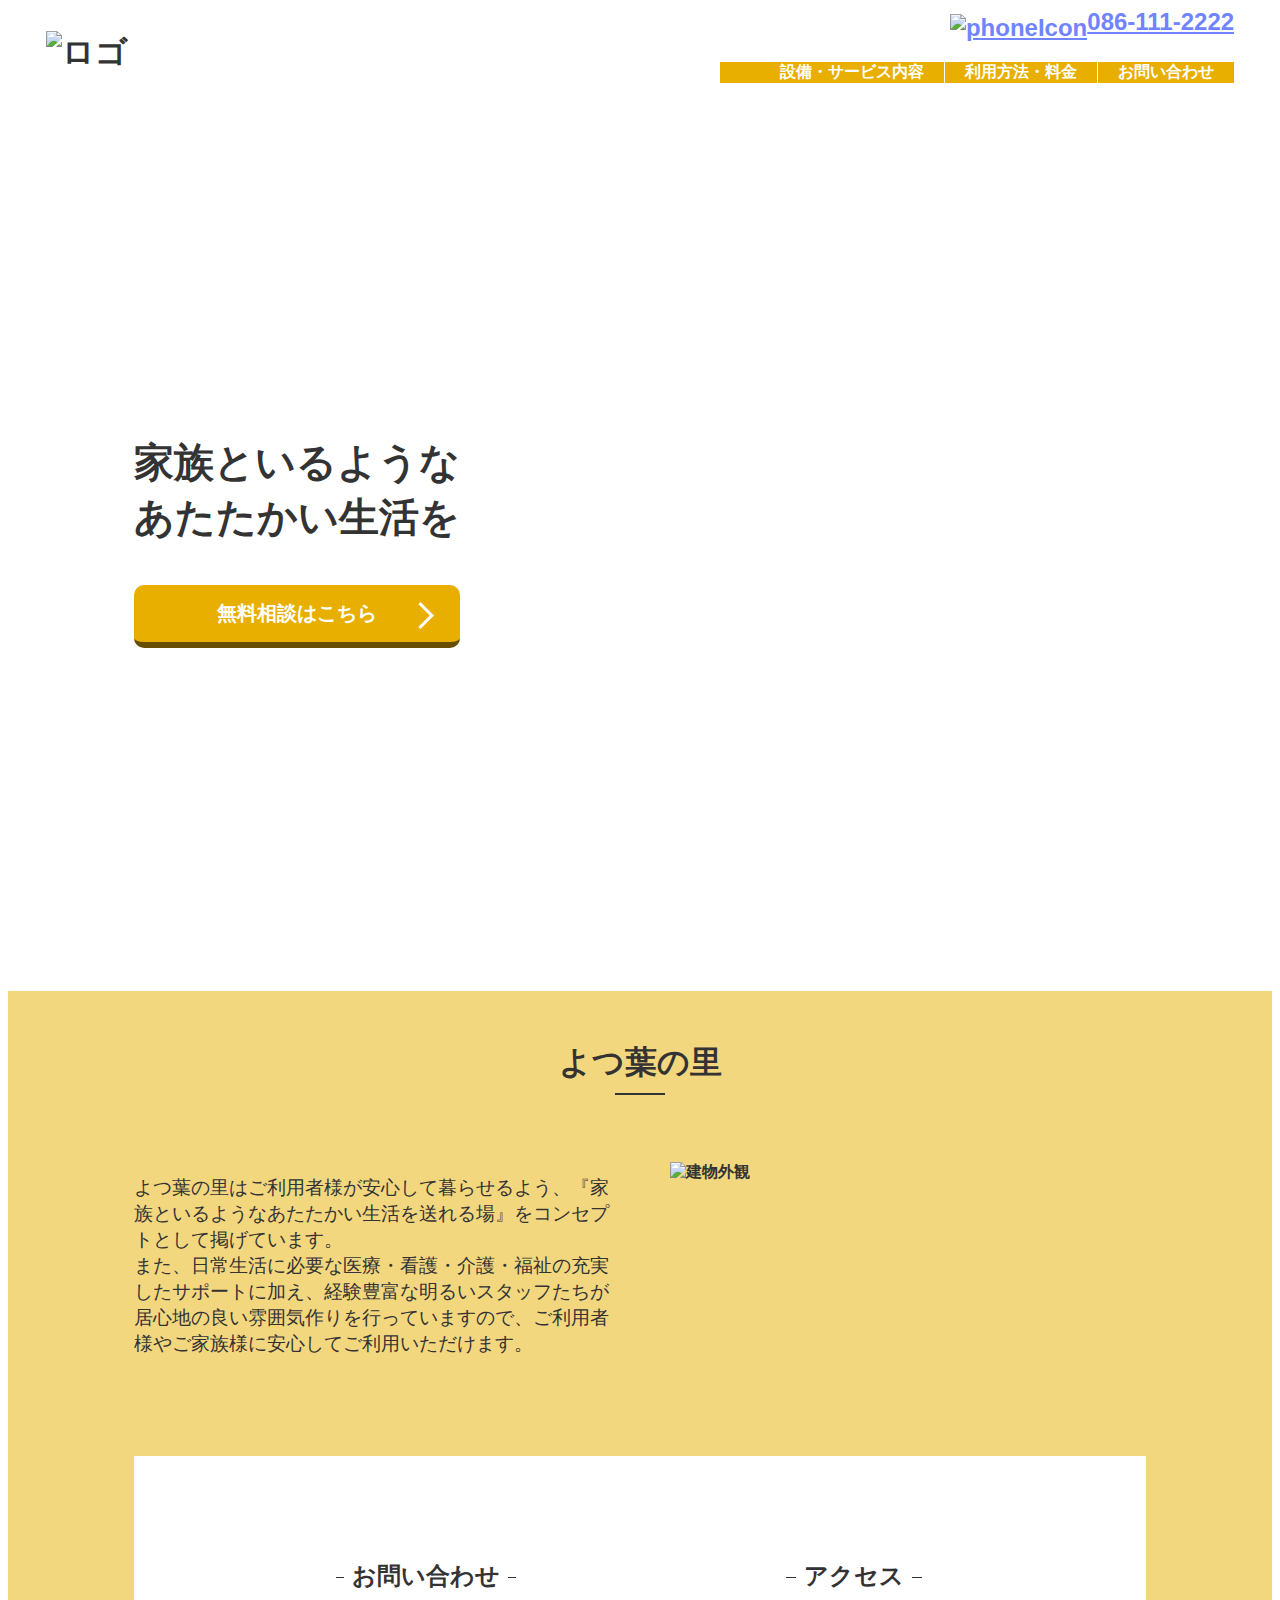
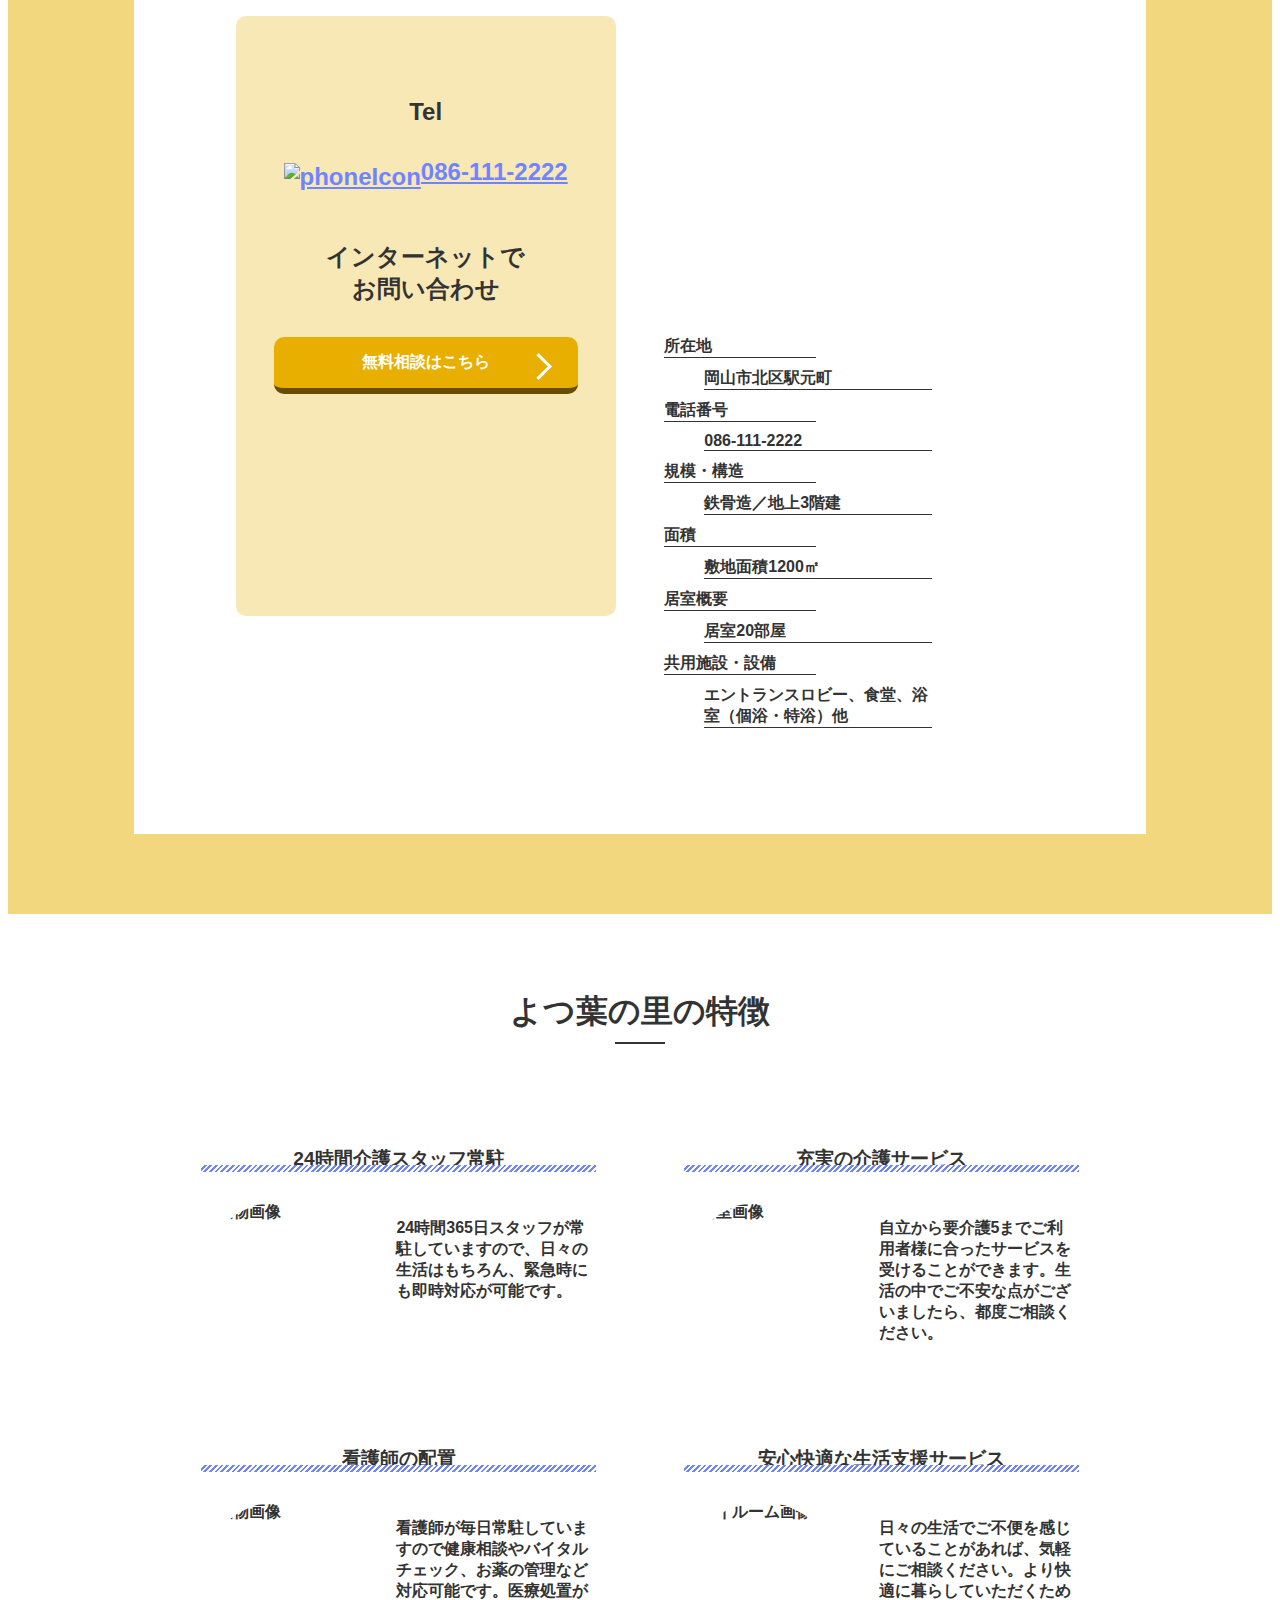
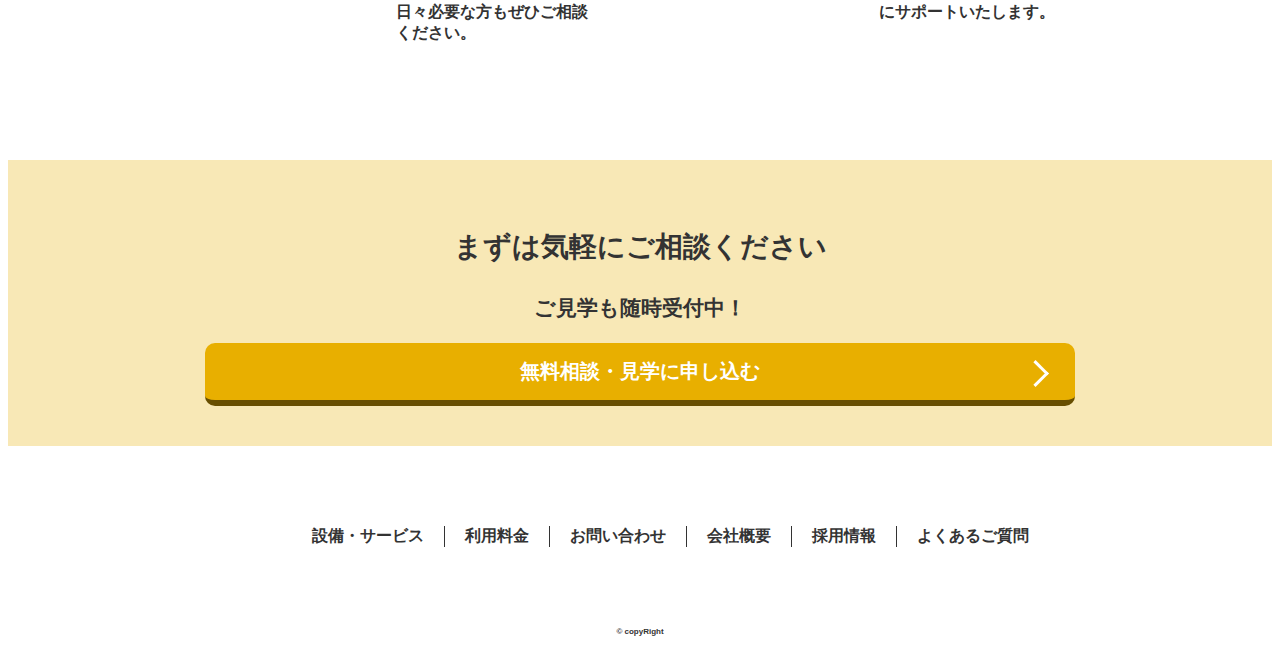
==== yotsuba/index.html @ 3f88aa65 "code" ====
<!DOCTYPE html>
<html lang="ja">

<head>
    <meta charset="UTF-8">
    <meta http-equiv="X-UA-Compatible" content="IE=edge">
    <meta name="viewport" content="width=device-width, initial-scale=1.0">
    <title>有料老人ホーム　よつ葉の里</title>
    <meta name="description" content="岡山市北区○○にある有料老人ホーム　よつ葉の里です。随時、無料相談会にご案内いたしております！">
    <link rel="stylesheet" href="https://unpkg.com/ress/dist/ress.min.css">
    <link rel="stylesheet" href="css/style.css">
    <link rel="icon" href="img/favicon.png" type="image/png">
    <script src="https://ajax.googleapis.com/ajax/libs/jquery/3.5.1/jquery.min.js"></script>
    <script src="js/main.js"></script>

    <script>
        // フォント指定
        (function(d) {
            var config = {
                    kitId: 'klb5jns',
                    scriptTimeout: 3000,
                    async: true
                },
                h = d.documentElement,
                t = setTimeout(function() {
                    h.className = h.className.replace(/\bwf-loading\b/g, "") + " wf-inactive";
                }, config.scriptTimeout),
                tk = d.createElement("script"),
                f = false,
                s = d.getElementsByTagName("script")[0],
                a;
            h.className += " wf-loading";
            tk.src = 'https://use.typekit.net/' + config.kitId + '.js';
            tk.async = true;
            tk.onload = tk.onreadystatechange = function() {
                a = this.readyState;
                if (f || a && a != "complete" && a != "loaded") return;
                f = true;
                clearTimeout(t);
                try {
                    Typekit.load(config)
                } catch (e) {}
            };
            s.parentNode.insertBefore(tk, s)
        })(document);
    </script>

</head>

<body>
    <header id="header">
        <h1 class="logo">
            <a href="index.html"><img src="img/logo.png" alt="ロゴ"></a>
        </h1>

        <div>
            <div class="tel">
                <a href="tel:"><img class="icon" src="img/Phone.png" alt="phoneIcon">086-111-2222</a>
            </div>
            <nav id="navi">
                <ul>
                    <a href="#">
                        <li>設備・サービス内容</li>
                    </a>
                    <a href="#">
                        <li>利用方法・料金</li>
                    </a>
                    <a href="#">
                        <li>お問い合わせ</li>
                    </a>
                </ul>
            </nav>
        </div>

        <div class="hamburger">
            <span></span>
            <span></span>
            <span></span>
        </div>

        <div id="mask"></div>
    </header>

    <main>
        <!-- メインビジュアル -->
        <div id="main-visual">
            <div class="text">
                <p>家族といるような<br>あたたかい生活を</p>
                <a class="btn" href="#">無料相談はこちら</a>
            </div>
            <ul class="fade">
                <li><img src="img/main-visual1.jpg" alt="メインビジュアル"></li>
                <li><img src="img/main-visual2.jpg" alt="メインビジュアル"></li>
                <li><img src="img/main-visual3.jpg" alt="メインビジュアル"></li>
            </ul>
        </div>

        <!-- よつ葉の里紹介 -->
        <div id="info">
            <div class="content">
                <h2>よつ葉の里</h2>
                <div class="flex">
                    <div class="info-text">
                        <p>
                            よつ葉の里はご利用者様が安心して暮らせるよう、『家族といるようなあたたかい生活を送れる場』をコンセプトとして掲げています。<br>また、日常生活に必要な医療・看護・介護・福祉の充実したサポートに加え、経験豊富な明るいスタッフたちが居心地の良い雰囲気作りを行っていますので、ご利用者様やご家族様に安心してご利用いただけます。
                        </p>
                    </div>
                    <div class="visu-img">
                        <img src="img/visual.jpg" alt="建物外観">
                    </div>
                </div>
                <!-- お問い合わせ -->
                <div id="contact">
                    <div class="container">
                        <div class="wrapLeft">
                            <h3>お問い合わせ</h3>

                            <div>
                                <h4>Tel</h4>
                                <a class="tel" href="tel:"><img class="icon" src="img/Phone.png" alt="phoneIcon">086-111-2222</a>
                                <div class="net">
                                    <h4>インターネットで<br>お問い合わせ</h4>
                                    <a class="btn" href="#">無料相談はこちら</a>
                                </div>
                            </div>
                        </div>

                        <div class="wrapRight">
                            <h3>アクセス</h3>

                            <div>
                                <div class="map">
                                    <iframe src="https://www.google.com/maps/embed?pb=!1m18!1m12!1m3!1d3281.547634292476!2d133.91553945008695!3d34.6661255924824!2m3!1f0!2f0!3f0!3m2!1i1024!2i768!4f13.1!3m3!1m2!1s0x3554064c3de389d3%3A0xa2d703aa2239cf57!2z5bKh5bGx6aeF!5e0!3m2!1sja!2sjp!4v1638877849880!5m2!1sja!2sjp"
                                        width="100%" height="300" style="border:0;" allowfullscreen="" loading="lazy"></iframe>
                                </div>
                                <dl>
                                    <dt>所在地</dt>
                                    <dd>岡山市北区駅元町</dd>
                                    <dt>電話番号</dt>
                                    <dd>086-111-2222</dd>
                                    <dt>規模・構造</dt>
                                    <dd>鉄骨造／地上3階建</dd>
                                    <dt>面積</dt>
                                    <dd>敷地面積1200㎡</dd>
                                    <dt>居室概要</dt>
                                    <dd>居室20部屋</dd>
                                    <dt>共用施設・設備</dt>
                                    <dd>エントランスロビー、食堂、浴室（個浴・特浴）他</dd>
                                </dl>
                            </div>
                        </div>
                    </div>
                </div>

            </div>
        </div>

        <!-- よつ葉の里の特徴 -->
        <div id="feature" class="content">
            <h2>よつ葉の里の特徴</h2>

            <div class="feat-top">
                <div class="feat-content">
                    <h4 class="stripe">24時間介護スタッフ常駐</h4>
                    <div class="img-text">
                        <img src="img/human1.jpg" alt="人物画像">
                        <p>
                            24時間365日スタッフが常駐していますので、日々の生活はもちろん、緊急時にも即時対応が可能です。
                        </p>
                    </div>
                </div>

                <div class="feat-content feat-right">
                    <h4 class="stripe">充実の介護サービス</h4>
                    <div class="img-text">
                        <img src="img/bath.jpg" alt="浴室画像">
                        <p>
                            自立から要介護5までご利用者様に合ったサービスを受けることができます。生活の中でご不安な点がございましたら、都度ご相談ください。
                        </p>
                    </div>
                </div>
            </div>

            <div class="feat-bottom">
                <div class="feat-content">
                    <h4 class="stripe">看護師の配置</h4>
                    <div class="img-text">
                        <img src="img/human2.jpg" alt="人物画像">
                        <p>
                            看護師が毎日常駐していますので健康相談やバイタルチェック、お薬の管理など対応可能です。医療処置が日々必要な方もぜひご相談ください。
                        </p>
                    </div>
                </div>

                <div class="feat-content feat-right">
                    <h4 class="stripe">安心快適な生活支援サービス</h4>
                    <div class="img-text">
                        <img src="img/dayroom.jpg" alt="デイルーム画像">
                        <p>
                            日々の生活でご不便を感じていることがあれば、気軽にご相談ください。より快適に暮らしていただくためにサポートいたします。
                        </p>
                    </div>
                </div>

            </div>
        </div>

        <!-- 下部ボタン -->
        <div id="btn-area">
            <p>まずは気軽にご相談ください</p>
            <p>ご見学も随時受付中！</p>
            <a class="btn" href="#">無料相談・見学に申し込む</a>
        </div>
    </main>

    <footer class="content">
        <a id="to-top" href="#"></a>

        <ul>

            <li><a href="#">設備・サービス</a></li>
            <li><a href="#">利用料金</a></li>
            <li><a href="#">お問い合わせ</a></li>
            <li><a href="#">会社概要</a></li>
            <li><a href="#">採用情報</a></li>
            <li><a href="#">よくあるご質問</a></li>
        </ul>
        <p class="copyright">&copy; copyRight</p>
    </footer>
</body>

</html>
---- yotsuba/css/style.css ----
@charset "UTF-8";
html {
    font-size: 100%;
}

body {
    color: #333;
    font-family: fot-tsukuardgothic-std, sans-serif;
    font-weight: 700;
    font-style: normal;
    overflow-x: hidden;
}

img {
    max-width: 100%;
    vertical-align: bottom;
}

li {
    list-style: none;
}

a {
    color: #333;
    text-decoration: none;
}

.content {
    max-width: 1500px;
    margin: 0 auto;
    padding: 0 10%;
}


/* 共通サブタイトル */

h2 {
    text-align: center;
    font-size: 2rem;
    padding-top: 50px;
    position: relative;
}

h2::before {
    content: '';
    position: absolute;
    left: 50%;
    bottom: -10px;
    display: inline-block;
    width: 50px;
    height: 2px;
    transform: translate(-50%);
    background-color: #333;
}

h3 {
    display: flex;
    align-items: center;
    justify-content: center;
    font-size: 1.5rem;
}

h3::before,
h3::after {
    content: '';
    flex-grow: 0.04;
    height: 1px;
    background: #333;
    margin: 4px 8px 0 8px;
}


/* 共通ボタン */

.btn {
    background-color: #E8AF00;
    border-bottom: 6px solid #684e00;
    border-radius: 10px;
    color: #fff;
    font-size: 1.25rem;
    display: block;
    padding: 15px 35px;
    text-align: center;
    transition: 0.3s;
    position: relative;
}

.btn::after {
    content: "";
    width: 16px;
    height: 16px;
    position: absolute;
    top: 38%;
    right: 30px;
    border-top: solid 3px #fff;
    border-right: solid 3px #fff;
    transform: rotate(45deg);
}

.btn:hover {
    opacity: 0.9;
    transform: scale(1.05);
}


/* ヘッダー------- */

.logo {
    width: 350px;
}

.icon {
    width: 25px;
    vertical-align: sub;
}

.tel {
    text-align: right;
    margin-bottom: 20px;
}

.tel a {
    color: #7084FF;
    font-size: 1.5rem;
    text-decoration: underline;
}

#header {
    display: flex;
    justify-content: space-between;
    align-items: center;
    padding: 0 3%;
}

#navi ul {
    display: flex;
    background-color: #E8AF00;
}

#navi ul a {
    color: #fff;
}

#navi ul a li:hover {
    opacity: 0.7;
}

#navi ul a {
    padding: 0 20px;
    border-right: #fff solid 1px;
}

#navi ul a:last-child {
    border-right: none;
}

.hamburger,
.hamburger span {
    display: none;
}

#mask {
    display: none;
}


/* メインビジュアル------ */

#main-visual {
    height: 850px;
    position: relative;
}

#main-visual .text {
    position: absolute;
    top: 280px;
    left: 10%;
    z-index: 10;
}

#main-visual .text p {
    font-size: 2.5rem;
    text-shadow: 0 4px 6px #fff;
}


/* fade------------------ */

#main-visual .fade li {
    width: 75%;
    position: absolute;
    top: 0;
    right: 0;
    opacity: 0;
    animation: fade 15s infinite;
}

#main-visual .fade li:nth-child(1) {
    animation-delay: 0s;
}

#main-visual .fade li:nth-child(2) {
    animation-delay: 5s;
}

#main-visual .fade li:nth-child(3) {
    animation-delay: 10s;
}

@keyframes fade {
    0% {
        opacity: 0;
    }
    15% {
        opacity: 1;
    }
    30% {
        opacity: 1;
    }
    45% {
        opacity: 0;
    }
    100% {
        opacity: 0;
    }
}

#main-visual .fade li img {
    width: 100%;
    height: 720px;
    object-fit: cover;
}

#main-visual .fade li::after {
    content: "";
    position: absolute;
    top: 0;
    bottom: 0;
    left: 0;
    right: 0;
    box-shadow: inset 0px 0px 20px 20px #fff;
}


/* よつ葉の里紹介---------------------- */

#info {
    background-color: rgba(232, 175, 0, 0.5);
    padding-bottom: 80px;
}

#info .content .flex {
    display: flex;
    justify-content: space-between;
    margin-top: 70px;
}

#info .content .flex .info-text {
    width: 47%;
    font-weight: normal;
    font-size: 1.2rem;
}

#info .content .flex .visu-img {
    width: 47%;
    padding-top: 7px;
}


/* 問い合わせ-------- */

#contact {
    background-color: #fff;
    margin-top: 80px;
}

#contact .container {
    display: flex;
    justify-content: space-between;
    padding: 80px 10%;
}

#contact .container .wrapLeft {
    width: 47%;
    text-align: center;
}

#contact .container .wrapLeft>div {
    background-color: #e8ae0049;
    height: 500px;
    border-radius: 10px;
    padding: 50px 10%;
    font-size: 1.5rem;
}

#contact .container .wrapLeft .tel {
    color: #7084FF;
    font-size: 1.5rem;
    text-decoration: underline;
}

#contact .container .wrapLeft .net {
    margin-top: 50px;
}

#contact .container .wrapLeft .btn {
    max-width: 250px;
    margin: 0 auto;
    font-size: 1rem;
}

#contact .container .wrapRight {
    width: 47%;
}

#contact .container .wrapRight dl {
    display: flex;
    flex-wrap: wrap;
}

#contact .container .wrapRight dt {
    width: 40%;
    border-bottom: 1px solid #333;
    margin-bottom: 10px;
}

#contact .container .wrapRight dd {
    width: 60%;
    border-bottom: 1px solid #333;
    margin-bottom: 10px;
}


/* 施設の特徴-------------- */

.img-text {
    display: flex;
}

.img-text img {
    width: 155px;
    height: 155px;
    border-radius: 50%;
    object-fit: cover;
    margin-right: 40px;
}

.feat-top,
.feat-bottom {
    display: flex;
    justify-content: space-evenly;
}

.feat-content {
    margin-top: 60px;
}

.feat-right {
    margin-left: 20px;
}

.feat-content h4 {
    text-align: center;
    margin-bottom: 30px;
    font-size: 1.2rem;
}

.feat-content .stripe {
    position: relative;
}

.feat-content .stripe:after {
    content: '';
    position: absolute;
    left: 0;
    bottom: 0;
    width: 100%;
    height: 7px;
    background: repeating-linear-gradient(-45deg, #7084FF, #7084FF 2px, white 2px, white 4px);
}

.feat-content .img-text p {
    max-width: 200px;
}


/* 下部申し込みボタン------- */

#btn-area {
    background-color: #e8ae0049;
    margin-top: 100px;
    text-align: center;
    font-size: 1.75rem;
    padding: 40px 0;
}

#btn-area p:nth-of-type(2) {
    font-size: 1.3rem;
}

#btn-area .btn {
    max-width: 800px;
    margin: 20px auto 0 auto;
}


/* フッター--------- */

#to-top {
    width: 50px;
    height: 50px;
    background-color: #fff;
    border: solid 1px #333;
    border-radius: 50%;
    position: fixed;
    right: 25px;
    bottom: 25px;
}

#to-top::after {
    content: "";
    border-left: 7px solid transparent;
    border-right: 7px solid transparent;
    border-bottom: 7px solid #333;
    position: absolute;
    left: 17px;
    bottom: 20px;
}

footer ul {
    display: flex;
    margin: 80px 0;
    justify-content: center;
}

footer li {
    border-right: 1px solid #333;
    padding: 0 20px;
}

footer li:last-child {
    border-right: none;
    padding-right: 0;
}

footer a:hover {
    opacity: 0.7;
}

footer .copyright {
    text-align: center;
    font-size: 0.5rem;
    margin-bottom: 20px;
}


/* SP--------------------- */

@media (max-width: 921px) {
    /* 共通 */
    h2 {
        font-size: 1.5rem;
    }
    h3 {
        font-size: 1.2rem;
    }
    h4 {
        font-size: 1rem;
    }
    /* ヘッダー */
    .logo {
        width: 200px;
    }
    .tel {
        text-align: start;
        padding-left: 3%;
    }
    .tel a {
        font-size: 1.2rem;
    }
    #header {
        flex-direction: column;
        padding: 0 1%;
        align-items: stretch;
        position: relative;
    }
    #navi ul {
        display: block;
        width: 100%;
        position: fixed;
        top: 0;
        right: -120%;
        z-index: 10;
        transition: 0.5s;
    }
    .open #navi ul {
        right: 0;
        z-index: 30;
    }
    #navi ul li {
        border-right: none;
        padding: 0;
        text-align: center;
    }
    #navi ul a {
        border-right: none;
    }
    /* ハンバーガーメニュー */
    .hamburger {
        display: block;
        width: 75px;
        height: 75px;
        cursor: pointer;
        background-color: #E8AF00;
        position: fixed;
        top: 0;
        right: 0;
        transition: 0.5s;
        z-index: 30;
    }
    .hamburger span {
        width: 35px;
        height: 2px;
        background-color: #fff;
        border-radius: 4px;
        display: block;
        position: absolute;
        left: 21px;
        transition: 0.5s;
    }
    .hamburger span:nth-child(1) {
        top: 26px;
    }
    .hamburger span:nth-child(2) {
        top: 37px;
    }
    .hamburger span:nth-child(3) {
        top: 48px;
    }
    .open .hamburger span {
        background-color: #fff;
    }
    .open .hamburger span:nth-child(1) {
        transform: translateY(11px) rotate(-315deg);
    }
    .open .hamburger span:nth-child(2) {
        opacity: 0;
    }
    .open .hamburger span:nth-child(3) {
        transform: translateY(-11px) rotate(315deg);
    }
    #mask {
        display: none;
        transition: 0.5s;
    }
    .open #mask {
        width: 100%;
        height: 100%;
        background-color: #000;
        cursor: pointer;
        display: block;
        opacity: 0.8;
        position: fixed;
        top: 0;
        left: 0;
        z-index: 20;
    }
    /* メインビジュアル */
    #main-visual {
        display: flex;
        flex-direction: column-reverse;
        height: 500px;
    }
    #main-visual .text {
        width: calc(100% - 32px);
        top: 310px;
        left: 16px;
    }
    #main-visual .text p {
        font-size: 1.8rem;
        line-height: 150%;
        margin-bottom: 10px;
    }
    #main-visual .fade li {
        width: 100%;
    }
    #main-visual .fade li img {
        height: 300px;
    }
    /* よつ葉の里紹介 */
    #info {
        margin-top: 80px;
    }
    #info .content .flex {
        flex-direction: column-reverse;
        margin-top: 30px;
    }
    #info .content .flex .info-text {
        width: 100%;
        margin-top: 20px;
    }
    #info .content .flex .visu-img {
        width: 100%;
    }
    .menu a::after {
        display: none;
    }
    /* お問い合わせ */
    #contact .container {
        flex-direction: column;
        padding: 20px 10% 0 10%;
    }
    #contact .container .wrapLeft {
        width: 100%;
    }
    #contact .container .wrapLeft .tel {
        font-size: 1.2rem;
    }
    #contact .container .wrapLeft>div {
        height: auto;
        padding: 10px 1% 30px 1%;
    }
    #contact .container .wrapLeft .btn {
        max-width: 90%;
    }
    #contact .container .wrapLeft .btn::after {
        display: none;
    }
    #contact .container .wrapLeft .net {
        margin-top: 30px;
    }
    #contact .container .wrapRight {
        width: 100%;
        margin-top: 20px;
    }
    #contact .container .wrapRight dl {
        font-size: 0.6rem;
    }
    /* よつ葉の里の特徴 */
    .img-text {
        flex-direction: column;
    }
    .img-text img {
        margin: 0 auto;
    }
    .img-text p {
        margin: 0 auto;
    }
    .feat-top,
    .feat-bottom {
        flex-direction: column;
    }
    /* 下部ボタン */
    #btn-area {
        padding: 20px 10%;
        font-size: 1.5rem;
    }
    #btn-area .btn {
        font-size: 1rem;
    }
    #btn-area .btn::after {
        display: none;
    }
    /* フッター */
    footer ul {
        flex-direction: column;
        margin: 50px auto;
    }
    footer li {
        border-right: none;
        border-bottom: 1px solid #333;
        padding: 10px 0 0 0;
    }
}
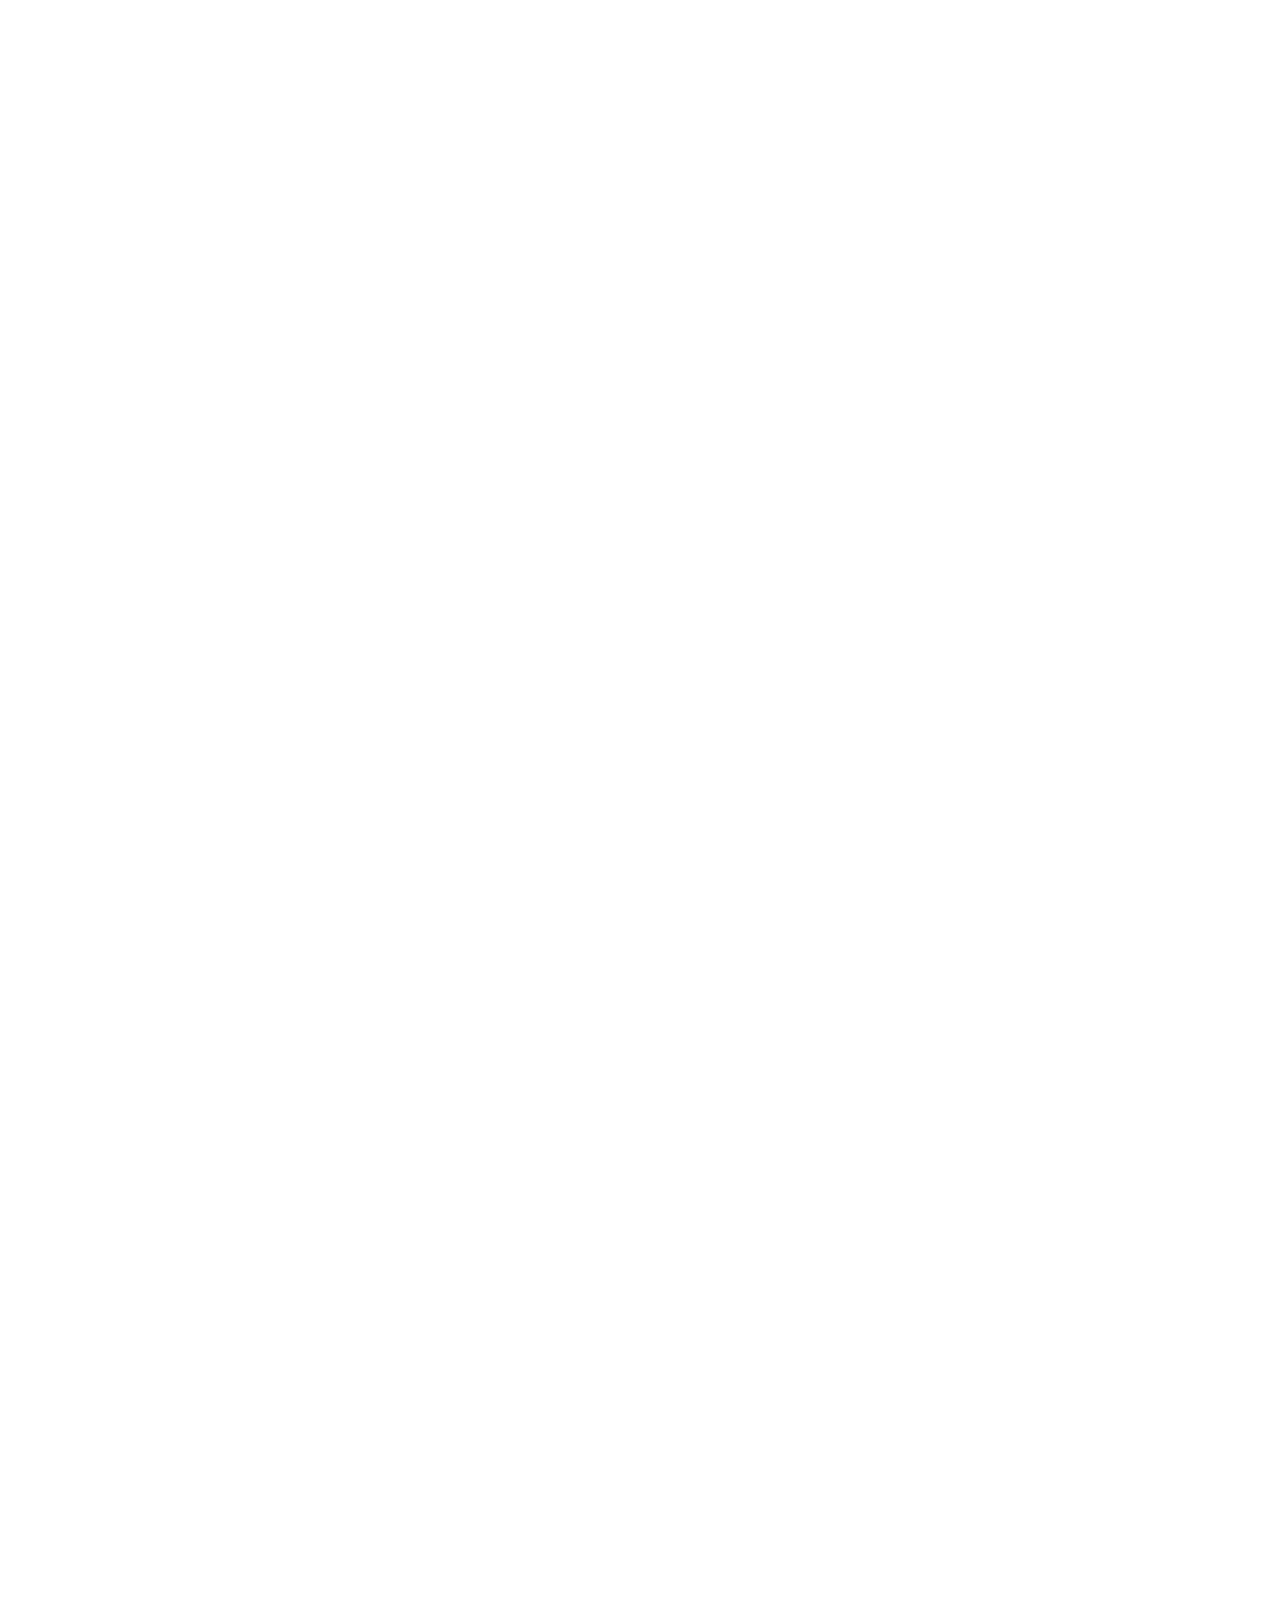
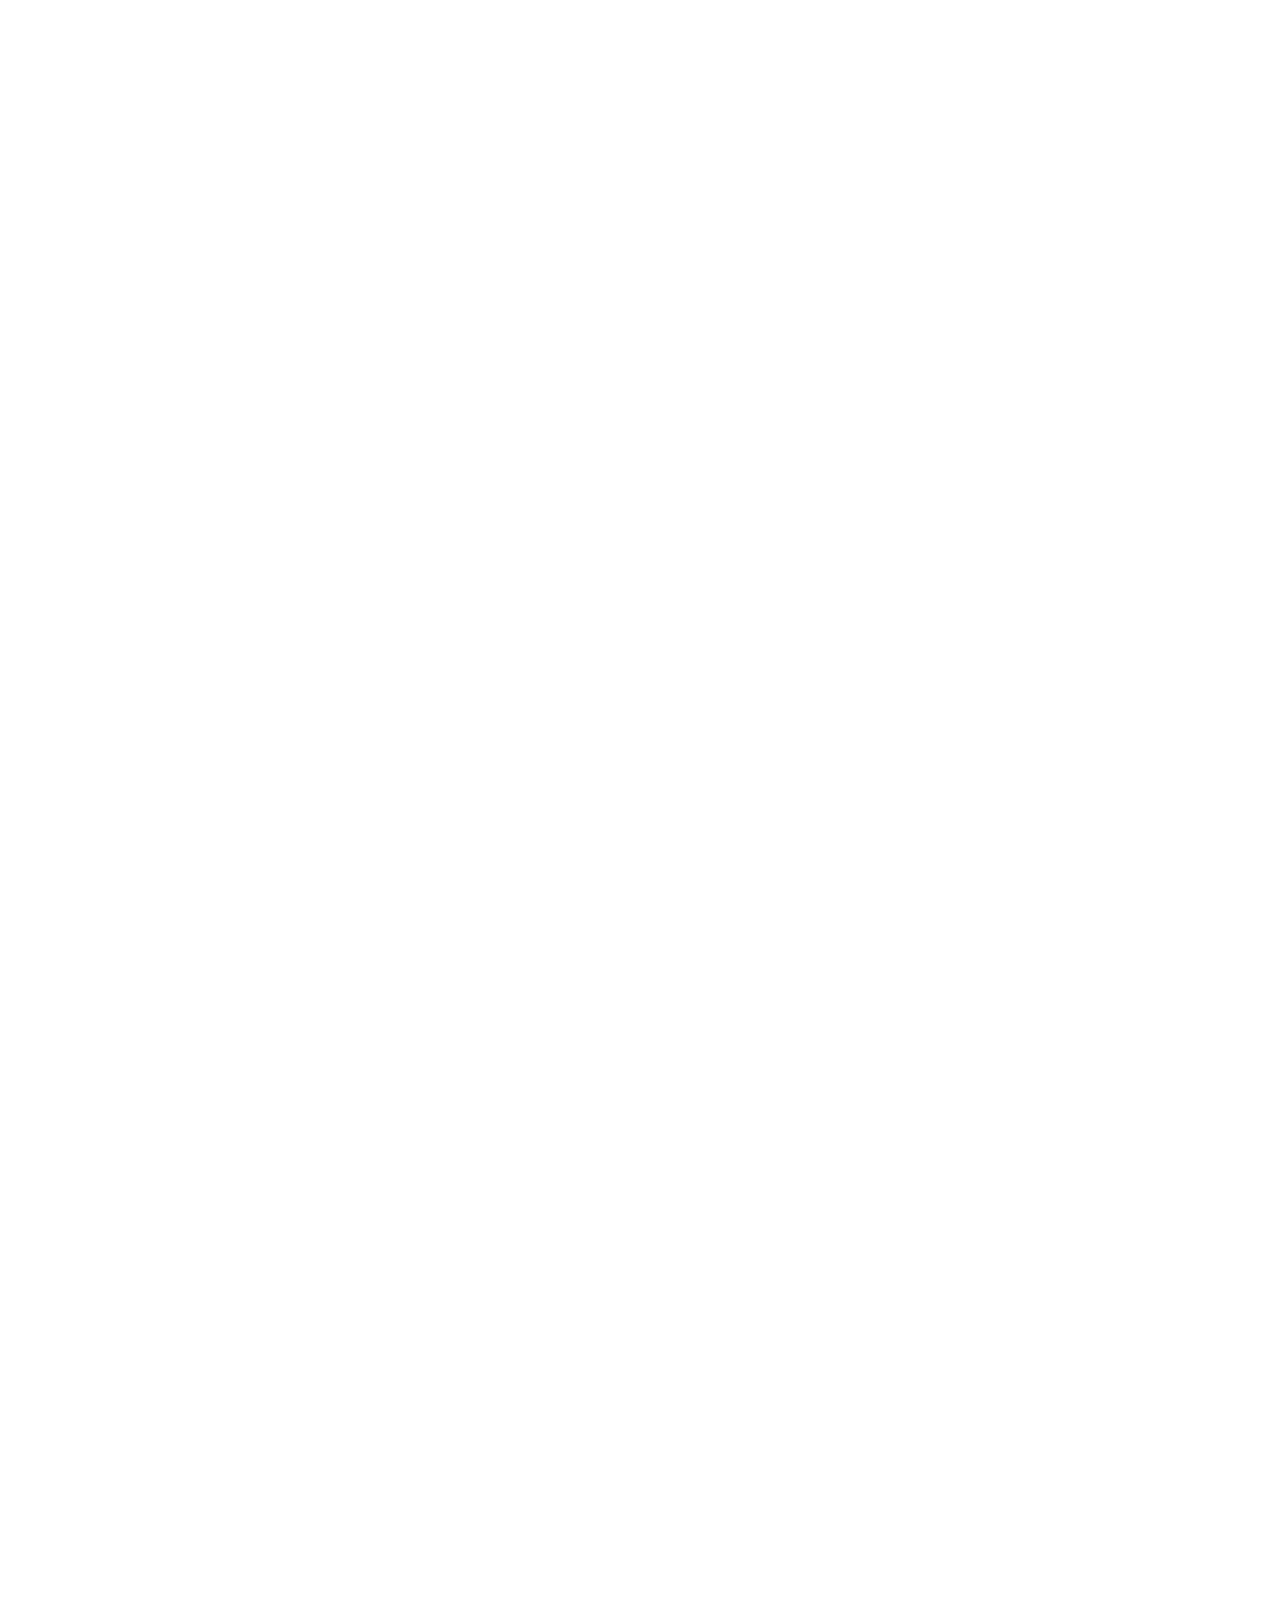
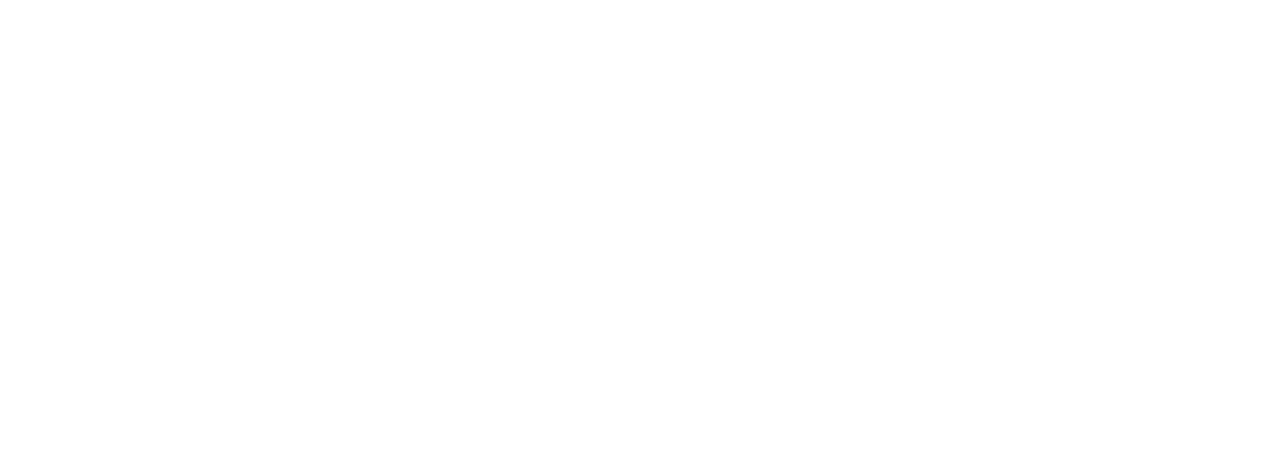
==== commit 6b931eea: "code" ====
--- a/yotsuba/index.html
+++ b/yotsuba/index.html
@@ -15,14 +15,14 @@
 
     <script>
         // フォント指定
-        (function(d) {
+        (function (d) {
             var config = {
-                    kitId: 'klb5jns',
-                    scriptTimeout: 3000,
-                    async: true
-                },
+                kitId: 'klb5jns',
+                scriptTimeout: 3000,
+                async: true
+            },
                 h = d.documentElement,
-                t = setTimeout(function() {
+                t = setTimeout(function () {
                     h.className = h.className.replace(/\bwf-loading\b/g, "") + " wf-inactive";
                 }, config.scriptTimeout),
                 tk = d.createElement("script"),
@@ -32,14 +32,14 @@
             h.className += " wf-loading";
             tk.src = 'https://use.typekit.net/' + config.kitId + '.js';
             tk.async = true;
-            tk.onload = tk.onreadystatechange = function() {
+            tk.onload = tk.onreadystatechange = function () {
                 a = this.readyState;
                 if (f || a && a != "complete" && a != "loaded") return;
                 f = true;
                 clearTimeout(t);
                 try {
                     Typekit.load(config)
-                } catch (e) {}
+                } catch (e) { }
             };
             s.parentNode.insertBefore(tk, s)
         })(document);
@@ -82,134 +82,140 @@
     </header>
 
     <main>
-        <!-- メインビジュアル -->
-        <div id="main-visual">
-            <div class="text">
-                <p>家族といるような<br>あたたかい生活を</p>
-                <a class="btn" href="#">無料相談はこちら</a>
-            </div>
-            <ul class="fade">
-                <li><img src="img/main-visual1.jpg" alt="メインビジュアル"></li>
-                <li><img src="img/main-visual2.jpg" alt="メインビジュアル"></li>
-                <li><img src="img/main-visual3.jpg" alt="メインビジュアル"></li>
-            </ul>
-        </div>
-
-        <!-- よつ葉の里紹介 -->
-        <div id="info">
-            <div class="content">
-                <h2>よつ葉の里</h2>
-                <div class="flex">
-                    <div class="info-text">
-                        <p>
-                            よつ葉の里はご利用者様が安心して暮らせるよう、『家族といるようなあたたかい生活を送れる場』をコンセプトとして掲げています。<br>また、日常生活に必要な医療・看護・介護・福祉の充実したサポートに加え、経験豊富な明るいスタッフたちが居心地の良い雰囲気作りを行っていますので、ご利用者様やご家族様に安心してご利用いただけます。
-                        </p>
-                    </div>
-                    <div class="visu-img">
-                        <img src="img/visual.jpg" alt="建物外観">
-                    </div>
-                </div>
-                <!-- お問い合わせ -->
-                <div id="contact">
-                    <div class="container">
-                        <div class="wrapLeft">
-                            <h3>お問い合わせ</h3>
-
-                            <div>
-                                <h4>Tel</h4>
-                                <a class="tel" href="tel:"><img class="icon" src="img/Phone.png" alt="phoneIcon">086-111-2222</a>
-                                <div class="net">
-                                    <h4>インターネットで<br>お問い合わせ</h4>
-                                    <a class="btn" href="#">無料相談はこちら</a>
+        <div class="back-img">
+            <!-- メインビジュアル -->
+            <div id="main-visual">
+                <div class="text">
+                    <p>家族といるような<br>あたたかい生活を</p>
+                    <a class="btn" href="#">無料相談はこちら</a>
+                </div>
+                <ul class="fade">
+                    <li><img src="img/main-visual1.jpg" alt="メインビジュアル"></li>
+                    <li><img src="img/main-visual2.jpg" alt="メインビジュアル"></li>
+                    <li><img src="img/main-visual3.jpg" alt="メインビジュアル"></li>
+                </ul>
+            </div>
+
+            <!-- よつ葉の里紹介 -->
+            <div id="info">
+                <div class="content">
+                    <h2>よつ葉の里</h2>
+                    <div class="info-wrap">
+                        <div class="visu-img">
+                            <img src="img/visual.jpg" alt="建物外観">
+                        </div>
+                        <div class="info-text">
+                            <p>
+                                よつ葉の里はご利用者様が安心して暮らせるよう、『家族といるようなあたたかい生活を送れる場』をコンセプトとして掲げています。<br>また、日常生活に必要な医療・看護・介護・福祉の充実したサポートに加え、経験豊富な明るいスタッフたちが居心地の良い雰囲気作りを行っていますので、ご利用者様やご家族様に安心してご利用いただけます。
+                            </p>
+                        </div>
+
+                    </div>
+                    <!-- お問い合わせ -->
+                    <div id="contact">
+                        <div class="container">
+                            <div class="wrapLeft">
+                                <h3>お問い合わせ</h3>
+
+                                <div>
+                                    <h4>Tel</h4>
+                                    <a class="tel" href="tel:"><img class="icon" src="img/Phone.png"
+                                            alt="phoneIcon">086-111-2222</a>
+                                    <div class="net">
+                                        <h4>インターネットで<br>お問い合わせ</h4>
+                                        <a class="btn" href="#">無料相談はこちら</a>
+                                    </div>
                                 </div>
                             </div>
-                        </div>
-
-                        <div class="wrapRight">
-                            <h3>アクセス</h3>
-
-                            <div>
-                                <div class="map">
-                                    <iframe src="https://www.google.com/maps/embed?pb=!1m18!1m12!1m3!1d3281.547634292476!2d133.91553945008695!3d34.6661255924824!2m3!1f0!2f0!3f0!3m2!1i1024!2i768!4f13.1!3m3!1m2!1s0x3554064c3de389d3%3A0xa2d703aa2239cf57!2z5bKh5bGx6aeF!5e0!3m2!1sja!2sjp!4v1638877849880!5m2!1sja!2sjp"
-                                        width="100%" height="300" style="border:0;" allowfullscreen="" loading="lazy"></iframe>
+
+                            <div class="wrapRight">
+                                <h3>アクセス</h3>
+
+                                <div>
+                                    <div class="map">
+                                        <iframe
+                                            src="https://www.google.com/maps/embed?pb=!1m18!1m12!1m3!1d3281.547634292476!2d133.91553945008695!3d34.6661255924824!2m3!1f0!2f0!3f0!3m2!1i1024!2i768!4f13.1!3m3!1m2!1s0x3554064c3de389d3%3A0xa2d703aa2239cf57!2z5bKh5bGx6aeF!5e0!3m2!1sja!2sjp!4v1638877849880!5m2!1sja!2sjp"
+                                            width="100%" height="300" style="border:0;" allowfullscreen=""
+                                            loading="lazy"></iframe>
+                                    </div>
+                                    <dl>
+                                        <dt>所在地</dt>
+                                        <dd>岡山市北区駅元町</dd>
+                                        <dt>電話番号</dt>
+                                        <dd>086-111-2222</dd>
+                                        <dt>規模・構造</dt>
+                                        <dd>鉄骨造／地上3階建</dd>
+                                        <dt>面積</dt>
+                                        <dd>敷地面積1200㎡</dd>
+                                        <dt>居室概要</dt>
+                                        <dd>居室20部屋</dd>
+                                        <dt>共用施設・設備</dt>
+                                        <dd>エントランスロビー、食堂、浴室（個浴・特浴）他</dd>
+                                    </dl>
                                 </div>
-                                <dl>
-                                    <dt>所在地</dt>
-                                    <dd>岡山市北区駅元町</dd>
-                                    <dt>電話番号</dt>
-                                    <dd>086-111-2222</dd>
-                                    <dt>規模・構造</dt>
-                                    <dd>鉄骨造／地上3階建</dd>
-                                    <dt>面積</dt>
-                                    <dd>敷地面積1200㎡</dd>
-                                    <dt>居室概要</dt>
-                                    <dd>居室20部屋</dd>
-                                    <dt>共用施設・設備</dt>
-                                    <dd>エントランスロビー、食堂、浴室（個浴・特浴）他</dd>
-                                </dl>
                             </div>
                         </div>
                     </div>
-                </div>
-
-            </div>
-        </div>
-
-        <!-- よつ葉の里の特徴 -->
-        <div id="feature" class="content">
-            <h2>よつ葉の里の特徴</h2>
-
-            <div class="feat-top">
-                <div class="feat-content">
-                    <h4 class="stripe">24時間介護スタッフ常駐</h4>
-                    <div class="img-text">
-                        <img src="img/human1.jpg" alt="人物画像">
-                        <p>
-                            24時間365日スタッフが常駐していますので、日々の生活はもちろん、緊急時にも即時対応が可能です。
-                        </p>
-                    </div>
-                </div>
-
-                <div class="feat-content feat-right">
-                    <h4 class="stripe">充実の介護サービス</h4>
-                    <div class="img-text">
-                        <img src="img/bath.jpg" alt="浴室画像">
-                        <p>
-                            自立から要介護5までご利用者様に合ったサービスを受けることができます。生活の中でご不安な点がございましたら、都度ご相談ください。
-                        </p>
-                    </div>
-                </div>
-            </div>
-
-            <div class="feat-bottom">
-                <div class="feat-content">
-                    <h4 class="stripe">看護師の配置</h4>
-                    <div class="img-text">
-                        <img src="img/human2.jpg" alt="人物画像">
-                        <p>
-                            看護師が毎日常駐していますので健康相談やバイタルチェック、お薬の管理など対応可能です。医療処置が日々必要な方もぜひご相談ください。
-                        </p>
-                    </div>
-                </div>
-
-                <div class="feat-content feat-right">
-                    <h4 class="stripe">安心快適な生活支援サービス</h4>
-                    <div class="img-text">
-                        <img src="img/dayroom.jpg" alt="デイルーム画像">
-                        <p>
-                            日々の生活でご不便を感じていることがあれば、気軽にご相談ください。より快適に暮らしていただくためにサポートいたします。
-                        </p>
-                    </div>
-                </div>
-
-            </div>
-        </div>
-
-        <!-- 下部ボタン -->
-        <div id="btn-area">
-            <p>まずは気軽にご相談ください</p>
-            <p>ご見学も随時受付中！</p>
-            <a class="btn" href="#">無料相談・見学に申し込む</a>
+
+                </div>
+            </div>
+
+            <!-- よつ葉の里の特徴 -->
+            <div id="feature" class="content">
+                <h2>よつ葉の里の特徴</h2>
+
+                <div class="feat-top">
+                    <div class="feat-content">
+                        <h4 class="stripe">24時間介護スタッフ常駐</h4>
+                        <div class="img-text">
+                            <img src="img/human1.jpg" alt="人物画像">
+                            <p>
+                                24時間365日スタッフが常駐していますので、日々の生活はもちろん、緊急時にも即時対応が可能です。
+                            </p>
+                        </div>
+                    </div>
+
+                    <div class="feat-content feat-right">
+                        <h4 class="stripe">充実の介護サービス</h4>
+                        <div class="img-text">
+                            <img src="img/bath.jpg" alt="浴室画像">
+                            <p>
+                                自立から要介護5までご利用者様に合ったサービスを受けることができます。生活の中でご不安な点がございましたら、都度ご相談ください。
+                            </p>
+                        </div>
+                    </div>
+                </div>
+
+                <div class="feat-bottom">
+                    <div class="feat-content">
+                        <h4 class="stripe">看護師の配置</h4>
+                        <div class="img-text">
+                            <img src="img/human2.jpg" alt="人物画像">
+                            <p>
+                                看護師が毎日常駐していますので健康相談やバイタルチェック、お薬の管理など対応可能です。医療処置が日々必要な方もぜひご相談ください。
+                            </p>
+                        </div>
+                    </div>
+
+                    <div class="feat-content feat-right">
+                        <h4 class="stripe">安心快適な生活支援サービス</h4>
+                        <div class="img-text">
+                            <img src="img/dayroom.jpg" alt="デイルーム画像">
+                            <p>
+                                日々の生活でご不便を感じていることがあれば、気軽にご相談ください。より快適に暮らしていただくためにサポートいたします。
+                            </p>
+                        </div>
+                    </div>
+
+                </div>
+            </div>
+
+            <!-- 下部ボタン -->
+            <div id="btn-area">
+                <p>まずは気軽にご相談ください</p>
+                <p>ご見学も随時受付中！</p>
+                <a class="btn" href="#">無料相談・見学に申し込む</a>
+            </div>
         </div>
     </main>
 
--- a/yotsuba/css/style.css
+++ b/yotsuba/css/style.css
@@ -1,6 +1,13 @@
 @charset "UTF-8";
+
 html {
     font-size: 100%;
+    visibility: hidden;
+}
+
+html.wf-active,
+html.loading-delay {
+    visibility: visible;
 }
 
 body {
@@ -29,6 +36,11 @@
     max-width: 1500px;
     margin: 0 auto;
     padding: 0 10%;
+}
+
+.back-img {
+    background-image: url(/img/back-img.png);
+    background-repeat: repeat-y;
 }
 
 
@@ -211,15 +223,19 @@
     0% {
         opacity: 0;
     }
+
     15% {
         opacity: 1;
     }
+
     30% {
         opacity: 1;
     }
+
     45% {
         opacity: 0;
     }
+
     100% {
         opacity: 0;
     }
@@ -249,21 +265,22 @@
     padding-bottom: 80px;
 }
 
-#info .content .flex {
-    display: flex;
-    justify-content: space-between;
+#info .content .info-wrap {
     margin-top: 70px;
-}
-
-#info .content .flex .info-text {
-    width: 47%;
-    font-weight: normal;
-    font-size: 1.2rem;
-}
-
-#info .content .flex .visu-img {
-    width: 47%;
-    padding-top: 7px;
+    position: relative;
+}
+
+#info .content .info-wrap .visu-img {
+    width: 85%;
+}
+
+#info .content .info-wrap .info-text {
+    width: 50%;
+    padding: 30px;
+    background-color: rgba(255, 255, 255, 0.8);
+    position: absolute;
+    bottom: -10%;
+    right: 0;
 }
 
 
@@ -271,7 +288,7 @@
 
 #contact {
     background-color: #fff;
-    margin-top: 80px;
+    margin-top: 100px;
 }
 
 #contact .container {
@@ -305,7 +322,7 @@
 
 #contact .container .wrapLeft .btn {
     max-width: 250px;
-    margin: 0 auto;
+    margin: 20px auto 0 auto;
     font-size: 1rem;
 }
 
@@ -457,33 +474,41 @@
 /* SP--------------------- */
 
 @media (max-width: 921px) {
+
     /* 共通 */
     h2 {
         font-size: 1.5rem;
     }
+
     h3 {
         font-size: 1.2rem;
     }
+
     h4 {
         font-size: 1rem;
     }
+
     /* ヘッダー */
     .logo {
         width: 200px;
     }
+
     .tel {
         text-align: start;
         padding-left: 3%;
     }
+
     .tel a {
         font-size: 1.2rem;
     }
+
     #header {
         flex-direction: column;
         padding: 0 1%;
         align-items: stretch;
         position: relative;
     }
+
     #navi ul {
         display: block;
         width: 100%;
@@ -493,18 +518,22 @@
         z-index: 10;
         transition: 0.5s;
     }
+
     .open #navi ul {
         right: 0;
         z-index: 30;
     }
+
     #navi ul li {
         border-right: none;
         padding: 0;
         text-align: center;
     }
+
     #navi ul a {
         border-right: none;
     }
+
     /* ハンバーガーメニュー */
     .hamburger {
         display: block;
@@ -518,6 +547,7 @@
         transition: 0.5s;
         z-index: 30;
     }
+
     .hamburger span {
         width: 35px;
         height: 2px;
@@ -528,31 +558,40 @@
         left: 21px;
         transition: 0.5s;
     }
+
     .hamburger span:nth-child(1) {
         top: 26px;
     }
+
     .hamburger span:nth-child(2) {
         top: 37px;
     }
+
     .hamburger span:nth-child(3) {
         top: 48px;
     }
+
     .open .hamburger span {
         background-color: #fff;
     }
+
     .open .hamburger span:nth-child(1) {
         transform: translateY(11px) rotate(-315deg);
     }
+
     .open .hamburger span:nth-child(2) {
         opacity: 0;
     }
+
     .open .hamburger span:nth-child(3) {
         transform: translateY(-11px) rotate(315deg);
     }
+
     #mask {
         display: none;
         transition: 0.5s;
     }
+
     .open #mask {
         width: 100%;
         height: 100%;
@@ -565,107 +604,135 @@
         left: 0;
         z-index: 20;
     }
+
     /* メインビジュアル */
     #main-visual {
         display: flex;
         flex-direction: column-reverse;
         height: 500px;
     }
+
     #main-visual .text {
         width: calc(100% - 32px);
         top: 310px;
         left: 16px;
     }
+
     #main-visual .text p {
         font-size: 1.8rem;
         line-height: 150%;
         margin-bottom: 10px;
     }
+
     #main-visual .fade li {
         width: 100%;
     }
+
     #main-visual .fade li img {
         height: 300px;
     }
+
     /* よつ葉の里紹介 */
     #info {
         margin-top: 80px;
     }
-    #info .content .flex {
-        flex-direction: column-reverse;
+
+    #info .content .info-wrap {
         margin-top: 30px;
     }
-    #info .content .flex .info-text {
+
+    #info .content .info-wrap .visu-img {
         width: 100%;
+    }
+
+    #info .content .info-wrap .info-text {
+        width: 100%;
+        position: static;
         margin-top: 20px;
     }
-    #info .content .flex .visu-img {
-        width: 100%;
-    }
+
     .menu a::after {
         display: none;
     }
+
     /* お問い合わせ */
     #contact .container {
         flex-direction: column;
         padding: 20px 10% 0 10%;
     }
+
     #contact .container .wrapLeft {
         width: 100%;
     }
+
     #contact .container .wrapLeft .tel {
         font-size: 1.2rem;
     }
+
     #contact .container .wrapLeft>div {
         height: auto;
         padding: 10px 1% 30px 1%;
     }
+
     #contact .container .wrapLeft .btn {
         max-width: 90%;
     }
+
     #contact .container .wrapLeft .btn::after {
         display: none;
     }
+
     #contact .container .wrapLeft .net {
         margin-top: 30px;
     }
+
     #contact .container .wrapRight {
         width: 100%;
         margin-top: 20px;
     }
+
     #contact .container .wrapRight dl {
         font-size: 0.6rem;
     }
+
     /* よつ葉の里の特徴 */
     .img-text {
         flex-direction: column;
     }
+
     .img-text img {
         margin: 0 auto;
     }
+
     .img-text p {
         margin: 0 auto;
     }
+
     .feat-top,
     .feat-bottom {
         flex-direction: column;
     }
+
     /* 下部ボタン */
     #btn-area {
         padding: 20px 10%;
         font-size: 1.5rem;
     }
+
     #btn-area .btn {
         font-size: 1rem;
     }
+
     #btn-area .btn::after {
         display: none;
     }
+
     /* フッター */
     footer ul {
         flex-direction: column;
         margin: 50px auto;
     }
+
     footer li {
         border-right: none;
         border-bottom: 1px solid #333;
